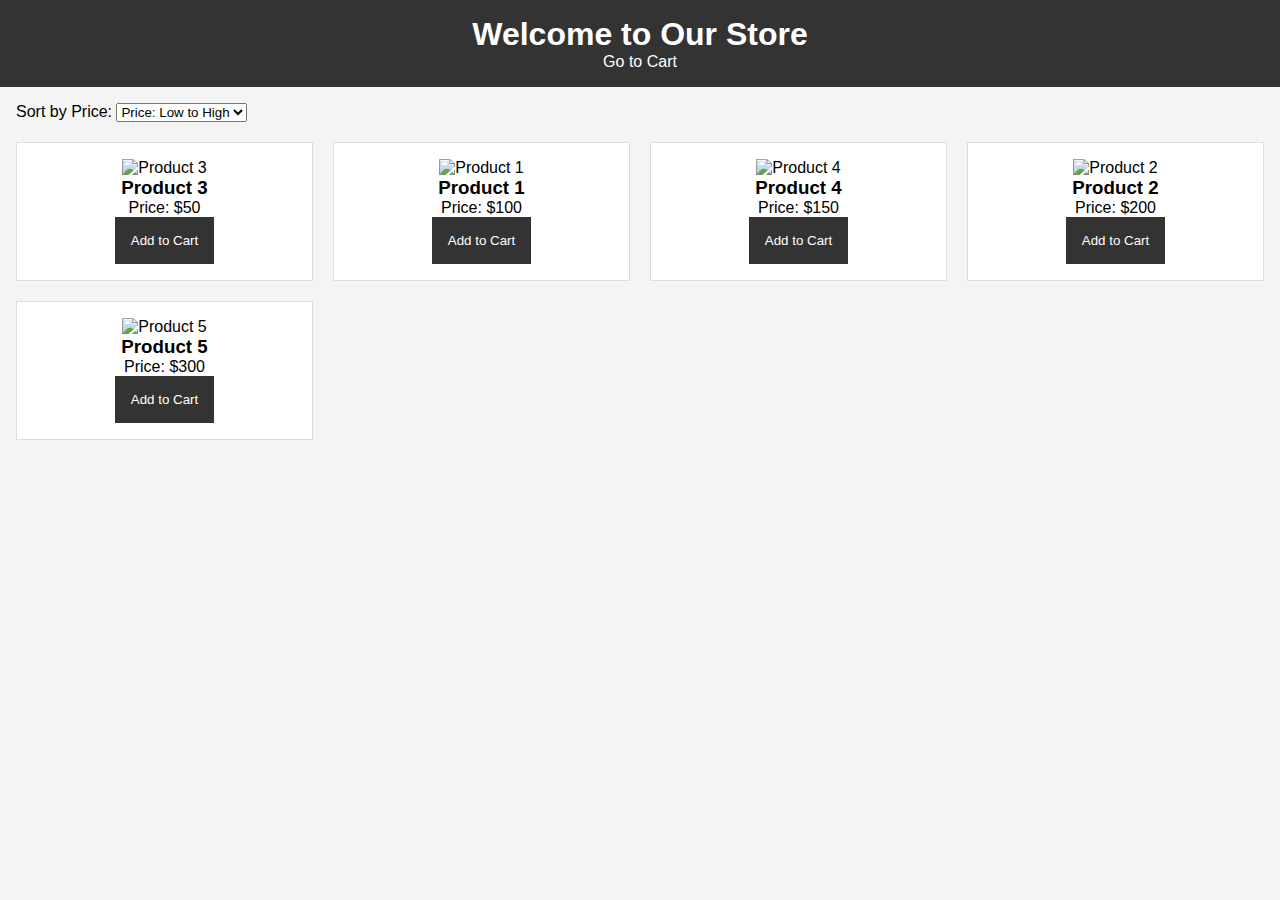
==== index.html @ 9c97854d "initial commit" ====
<!DOCTYPE html>
<html lang="en">
<head>
    <meta charset="UTF-8">
    <meta name="viewport" content="width=device-width, initial-scale=1.0">
    <title>Storefront</title>
    <link rel="stylesheet" href="style.css">
</head>
<body>
    <header>
        <h1>Welcome to Our Store</h1>
        <a href="cart.html">Go to Cart</a>
    </header>
    
    <main>
        <div class="sort-options">
            <label for="sortPrice">Sort by Price:</label>
            <select id="sortPrice" onchange="sortProducts()">
                <option value="low-high">Price: Low to High</option>
                <option value="high-low">Price: High to Low</option>
            </select>
        </div>

        <div class="products" id="product-list">
            <!-- Product items will be injected here by JavaScript -->
        </div>
    </main>

    <script src="script.js"></script>
    <script>
        // Automatically sort the products by price: low to high when the page is loaded
        window.onload = function() {
            document.getElementById('sortPrice').value = 'low-high'; // Default to low to high
            sortProducts(); // Sort products on page load
            renderProducts(); // Ensure products are rendered
        }
    </script>
</body>
</html>
---- style.css ----
* {
    margin: 0;
    padding: 0;
    box-sizing: border-box;
}

body {
    font-family: Arial, sans-serif;
    background-color: #f4f4f4;
}

header {
    background-color: #333;
    color: #fff;
    padding: 1rem;
    text-align: center;
}

a {
    color: #fff;
    text-decoration: none;
}

main {
    padding: 1rem;
}

.sort-options {
    margin-bottom: 20px;
}

.products {
    display: grid;
    grid-template-columns: repeat(auto-fill, minmax(250px, 1fr));
    gap: 20px;
}

.product {
    background-color: #fff;
    border: 1px solid #ddd;
    padding: 1rem;
    text-align: center;
}

.product img {
    width: 100%;
    height: auto;
}

#cart-items {
    padding: 1rem;
    background-color: #fff;
}

#cart-actions button {
    padding: 0.5rem 1rem;
    margin-top: 20px;
}

#details-form label {
    display: block;
    margin-top: 10px;
}

#details-form input,
#details-form textarea {
    width: 100%;
    padding: 0.5rem;
    margin-top: 5px;
}

button {
    background-color: #333;
    color: white;
    padding: 1rem;
    border: none;
    cursor: pointer;
}

button:hover {
    background-color: #555;
}

/* Mini cart container */
.mini-cart {
    border: 1px solid #ccc;
    padding: 10px;
    margin-bottom: 20px;
    background-color: #f9f9f9;
}

/* Mini cart item styling */
.mini-cart-item {
    display: flex;
    align-items: center;
    margin-bottom: 10px;
    font-size: 14px;
}

.mini-cart-img {
    width: 25px;
    height: 25px;
    margin-right: 10px;
}

.item-title {
    flex: 1; /* Ensure the title takes available space */
}

/* Responsive design */
@media (max-width: 600px) {
    .mini-cart-item {
        font-size: 12px;
    }

    .mini-cart-img {
        width: 20px;
        height: 20px;
    }
}

/* Styling for the confirmation page */
.confirmation-message {
    text-align: center;
    margin-bottom: 30px;
}

.order-summary {
    border: 1px solid #ccc;
    padding: 10px;
    background-color: #f9f9f9;
}
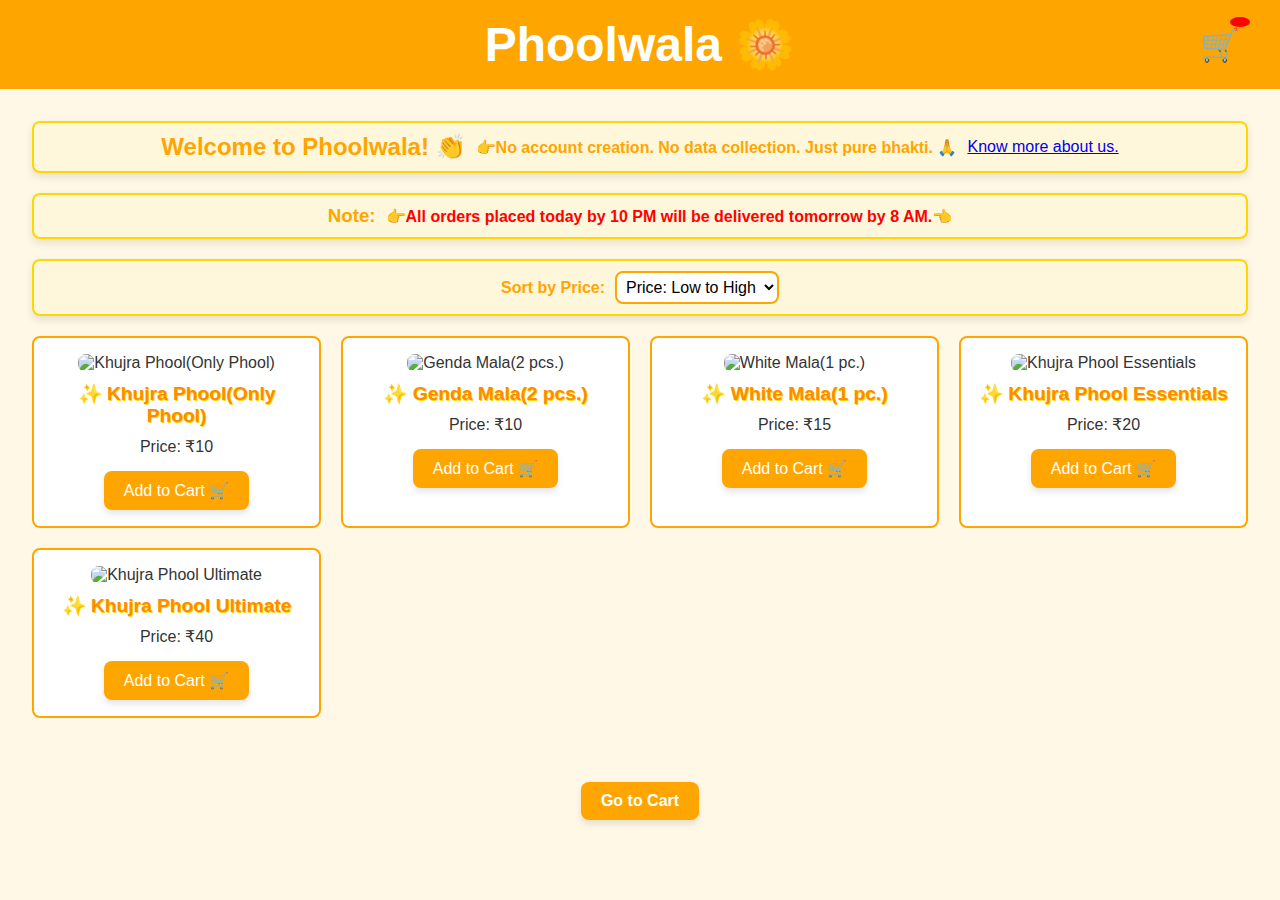
==== commit ffaead5e: "update: lots of updates and new about us page added." ====
--- a/index.html
+++ b/index.html
@@ -3,16 +3,32 @@
 <head>
     <meta charset="UTF-8">
     <meta name="viewport" content="width=device-width, initial-scale=1.0">
-    <title>Storefront</title>
+    <title>Phoolwala | Storefront</title>
     <link rel="stylesheet" href="style.css">
 </head>
 <body>
-    <header>
-        <h1>Welcome to Our Store</h1>
-        <a href="cart.html">Go to Cart</a>
+    <header class="storefront-header">
+        <h1>Phoolwala</h1>
+        <!-- Cart Icon with Item Count -->
+        <div id="cart-icon-container">
+            <a href="cart.html" id="cart-icon" style="right: 20px;">
+                🛒 <span id="cart-count" style="color: whitesmoke; font-weight: bold;"></span>
+            </a>
+        </div>
     </header>
     
     <main>
+        <div class="sort-options">
+            <h2>Welcome to Phoolwala! 👏</h2>
+            <p>👉<strong>No account creation. No data collection. Just pure bhakti. 🙏</strong></p>
+            <a href="about_us.html">Know more about us.</a>
+        </div>
+        
+        <div class="sort-options">
+            <h3>Note:</h3>
+            <p style="color: red;">👉<strong>All orders placed today by 10 PM will be delivered tomorrow by 8 AM.👈</strong></p>
+        </div>
+
         <div class="sort-options">
             <label for="sortPrice">Sort by Price:</label>
             <select id="sortPrice" onchange="sortProducts()">
@@ -26,10 +42,35 @@
         </div>
     </main>
 
+    <!-- Go to Cart Button at the Bottom -->
+    <footer>
+        <button id="go-to-cart-button" onclick="goToCart()">Go to Cart</button>
+    </footer>
+
     <script src="script.js"></script>
     <script>
+        // Initialize cart count and render it
+        function updateCartCount() {
+            const cart = JSON.parse(sessionStorage.getItem("cart")) || [];
+            const cartCount = cart.reduce((total, item) => total + item.quantity, 0);
+            const cartCountElement = document.getElementById("cart-count");
+            const cartButton = document.getElementById("go-to-cart-button");
+
+            // Update cart count on the cart icon
+            cartCountElement.textContent = cartCount > 0 ? `(${cartCount})` : "";
+
+            // Update cart count on the Go to Cart button
+            cartButton.textContent = cartCount > 0 ? `Go to Cart (${cartCount})` : "Go to Cart";
+        }
+
+        // Function to redirect to the cart page
+        function goToCart() {
+            window.location.href = "cart.html";
+        }
+
         // Automatically sort the products by price: low to high when the page is loaded
         window.onload = function() {
+            updateCartCount();
             document.getElementById('sortPrice').value = 'low-high'; // Default to low to high
             sortProducts(); // Sort products on page load
             renderProducts(); // Ensure products are rendered
--- a/style.css
+++ b/style.css
@@ -1,133 +1,739 @@
+/* General Reset and Box Sizing */
 * {
     margin: 0;
     padding: 0;
     box-sizing: border-box;
 }
 
+/* Body Styling */
 body {
-    font-family: Arial, sans-serif;
-    background-color: #f4f4f4;
-}
-
-header {
-    background-color: #333;
+    font-family: 'Comic Sans MS', cursive, sans-serif; /* Cartoon-inspired font */
+    background-color: #fff8e7; /* Light yellow background */
+    color: #333;
+}
+
+/* Header Styling */
+.storefront-header {
+    background-color: #ffa500; /* Bright orange */
     color: #fff;
     padding: 1rem;
     text-align: center;
-}
-
-a {
+    font-size: 1.5rem;
+    position: sticky;
+    top: 0;
+    z-index: 1000;
+    display: flex;
+    justify-content: center;
+    align-items: center;
+}
+
+/* Header Styling */
+header {
+    background-color: #ffa500; /* Bright orange */
+    color: #fff;
+    padding: 1rem;
+    text-align: center;
+    font-size: 1.5rem;
+    position: sticky;
+    top: 0;
+    z-index: 1000;
+}
+
+.storefront-header h1::after {
+    content: " 🌼"; /* Flower emoji for fun */
+}
+
+header a {
     color: #fff;
     text-decoration: none;
-}
-
+    font-size: 1rem;
+    margin-left: 10px;
+}
+
+/* Cart Icon Styling */
+#cart-icon-container {
+    position: absolute;
+    right: 20px;
+    top: 50%;
+    transform: translateY(-50%);
+}
+
+#cart-icon {
+    font-size: 2rem; /* Bigger cart icon */
+    color: #fff;
+    text-decoration: none;
+    position: relative;
+}
+
+#cart-count {
+    position: absolute;
+    top: -10px;
+    right: -10px;
+    background-color: red;
+    color: white;
+    font-size: 1rem; /* Bigger count */
+    font-weight: bold;
+    padding: 5px;
+    border-radius: 50%; /* Circular badge */
+    min-width: 20px;
+    text-align: center;
+}
+
+/* "Go to Cart" Button Styling */
+footer {
+    text-align: center;
+    padding: 2rem;
+}
+
+#go-to-cart-button {
+    margin: 0 auto;
+    background-color: #ffa500;
+    font-size: 1.2rem; /* Slightly larger for visibility */
+    font-weight: bold;
+}
+
+/* Responsive Design */
+@media (max-width: 600px) {
+    header {
+        flex-direction: column; /* Stack title and cart icon */
+        text-align: center;
+    }
+
+    #cart-icon-container {
+        position: static; /* Reposition for mobile */
+        transform: none;
+        margin-top: 10px;
+    }
+
+    #cart-icon {
+        font-size: 1.5rem; /* Smaller cart icon on small screens */
+    }
+
+    #cart-count {
+        font-size: 0.8rem; /* Smaller count on small screens */
+        padding: 3px;
+    }
+
+    #go-to-cart-button {
+        font-size: 1rem;
+        padding: 8px 16px;
+    }
+}
+
+/* Main Content Styling */
 main {
-    padding: 1rem;
-}
-
+    padding: 2rem;
+}
+
+/* Sort-by-Price Section */
 .sort-options {
+    display: flex;
+    align-items: center;
+    justify-content: center;
     margin-bottom: 20px;
-}
-
+    gap: 10px;
+    font-size: 1rem;
+    color: #ffa500; /* Orange Text */
+    border: 2px solid #ffd700; /* Golden border */
+    border-radius: 8px; /* Rounded edges */
+    background-color: #fff7db; /* Light yellow */
+    padding: 10px 20px;
+    box-shadow: 0 4px 8px rgba(0, 0, 0, 0.1);
+}
+
+.sort-options label {
+    font-weight: bold;
+}
+
+.sort-options select {
+    font-size: 1rem;
+    border: 2px solid #ffa500; /* Orange border */
+    border-radius: 8px; /* Rounded edges */
+    padding: 5px;
+    background-color: #fff;
+    cursor: pointer;
+}
+
+.sort-options select:hover {
+    background-color: #ffe6b3; /* Light orange hover */
+}
+
+option, #sortPrice{
+    font-family: 'Comic Sans MS', cursive, sans-serif;
+}
+
+/* Product Grid */
 .products {
     display: grid;
     grid-template-columns: repeat(auto-fill, minmax(250px, 1fr));
     gap: 20px;
 }
 
+/* Individual Product Styling */
 .product {
     background-color: #fff;
-    border: 1px solid #ddd;
+    border: 2px solid #ffa500; /* Orange border */
+    border-radius: 8px; /* Rounded edges */
     padding: 1rem;
     text-align: center;
-}
-
+    transition: transform 0.2s, box-shadow 0.2s; /* Subtle hover animation */
+}
+
+.product:hover {
+    transform: scale(1.05);
+    box-shadow: 0 4px 8px rgba(0, 0, 0, 0.2);
+}
+
+/* Product Images */
 .product img {
     width: 100%;
     height: auto;
-}
-
+    border-radius: 8px; /* Rounded edges */
+    margin-bottom: 10px;
+}
+
+/* Product Name */
+.product h3 {
+    font-size: 1.2rem;
+    margin-bottom: 10px;
+    color: #ff8c00; /* Dark orange */
+    text-shadow: 1px 1px #ffd700; /* Subtle golden shadow */
+}
+
+.product h3::before {
+    content: "✨ "; /* Add sparkle emoji for fun */
+}
+
+/* Product Price */
+.product p {
+    font-size: 1rem;
+    color: #333;
+    margin-bottom: 15px;
+}
+
+/* Add to Cart Button */
+.product button, #go-to-cart-button {
+    background-color: #ffa500; /* Orange background */
+    color: #fff;
+    border: none;
+    padding: 10px 20px;
+    border-radius: 8px; /* Rounded edges */
+    cursor: pointer;
+    font-size: 1rem;
+    font-family: 'Comic Sans MS', cursive, sans-serif;
+    transition: background-color 0.3s, transform 0.2s;
+    box-shadow: 0 4px 6px rgba(0, 0, 0, 0.1); /* Subtle shadow */
+}
+
+.product button:hover,  #go-to-cart-button:hover {
+    background-color: #ff8c00; /* Darker orange */
+    transform: translateY(-2px); /* Lift on hover */
+}
+
+.product button::after {
+    content: " 🛒"; /* Shopping cart emoji */
+}
+
+/* Responsive Design */
+@media (max-width: 600px) {
+    .products {
+        grid-template-columns: 1fr; /* Single column on small screens */
+    }
+
+    .sort-options {
+        flex-direction: column; /* Stack label and select */
+    }
+}
+
+/**********Cart Page**********/
+
+.cart-header h1::after {
+    content: " 🛍️"; /* Shopping bag emoji for fun */
+}
+
+/* Cart Items Container */
 #cart-items {
     padding: 1rem;
     background-color: #fff;
+    border: 2px solid #ffa500; /* Orange border */
+    border-radius: 8px;
+    box-shadow: 0 4px 8px rgba(0, 0, 0, 0.1);
+    margin-bottom: 20px;
+}
+
+/* Cart Item Styling */
+.cart-item-content {
+    display: flex;
+    align-items: center; /* Vertically align content */
+    gap: 15px; /* Space between elements */
+    margin-bottom: 20px;
+    padding: 10px;
+    border: 2px solid #ffd700; /* Golden border */
+    background-color: #fff;
+    border-radius: 8px;
+    transition: transform 0.3s, box-shadow 0.3s;
+}
+
+.cart-item-content:hover {
+    transform: scale(1.02);
+    box-shadow: 0 4px 8px rgba(0, 0, 0, 0.1);
+}
+
+/* Styling for Item Image */
+.cart-item-image {
+    width: 100px; /* Adjust size as needed */
+    height: auto;
+    border-radius: 8px; /* Rounded edges */
+    border: 2px solid #ffa500; /* Orange border */
+}
+
+/* Cart Item Details */
+.cart-item-details {
+    flex-grow: 1; /* Allow details to take up remaining space */
+    font-size: 1rem;
+}
+
+.cart-item-details h3 {
+    font-size: 1.2rem;
+    margin-bottom: 10px;
+    color: #ff8c00; /* Dark orange */
+    text-shadow: 1px 1px #ffd700; /* Subtle golden shadow */
+}
+
+.cart-item-details p {
+    font-size: 1rem;
+    color: #333;
+}
+
+/* Quantity Controls and Dustbin */
+.quantity-controls {
+    display: flex;
+    align-items: center;
+    gap: 10px;
+}
+
+.quantity-controls button {
+    background-color: #ffa500;
+    color: white;
+    border: none;
+    padding: 8px 12px;
+    border-radius: 8px; /* Rounded edges */
+    cursor: pointer;
+    font-size: 1rem;
+    transition: background-color 0.3s, transform 0.2s;
+    box-shadow: 0 4px 6px rgba(0, 0, 0, 0.1);
+}
+
+.quantity-controls button:hover {
+    background-color: #ff8c00; /* Darker orange */
+    transform: translateY(-2px); /* Lift effect */
+}
+
+.quantity-controls .remove-icon {
+    background: none;
+    border: none;
+    color: red;
+    font-size: 1.5rem;
+    cursor: pointer;
+    transition: transform 0.2s, color 0.3s;
+}
+
+.quantity-controls .remove-icon:hover {
+    transform: scale(1.2);
+    color: darkred;
+}
+
+/* Responsive Quantity Controls */
+@media (max-width: 600px) {
+    .quantity-controls {
+        flex-wrap: wrap; /* Wrap controls to the next line if needed */
+        justify-content: flex-start;
+        gap: 5px;
+    }
+
+    .cart-item-content {
+        flex-wrap: wrap; /* Stack elements on smaller screens */
+        justify-content: center;
+    }
+
+    .cart-item-image {
+        width: 80px; /* Smaller image on small screens */
+    }
+
+    .cart-item-details {
+        text-align: center;
+        flex-grow: 1;
+    }
+}
+
+/* Cart Actions */
+#cart-actions {
+    display: flex;
+    justify-content: center;
+    gap: 10px;
+    margin-top: 20px;
 }
 
 #cart-actions button {
-    padding: 0.5rem 1rem;
+    background-color: #ffa500; /* Orange button */
+    color: #fff;
+    border: none;
+    padding: 10px 20px;
+    border-radius: 8px; /* Rounded edges */
+    cursor: pointer;
+    font-size: 1rem;
+    font-family: 'Comic Sans MS', cursive, sans-serif;
+    transition: background-color 0.3s, transform 0.2s;
+    box-shadow: 0 4px 6px rgba(0, 0, 0, 0.1); /* Subtle shadow */
+}
+
+#cart-actions button:hover {
+    background-color: #ff8c00; /* Darker orange */
+    transform: translateY(-2px); /* Lift on hover */
+}
+
+#cart-actions button::after {
+    content: " ✅"; /* Checkmark emoji */
+}
+
+/* Total Price Section */
+#total-price {
+    font-size: 1.5rem;
+    color: #ffa500; /* Orange */
+    text-align: center;
     margin-top: 20px;
-}
-
+    font-weight: bold;
+}
+
+/**********Enter Details Page**********/
+
+.enter-details-header h1::after {
+    content: " ✍️"; /* Writing hand emoji for fun */
+}
+
+/* Form Container */
+#details-form {
+    max-width: 500px;
+    margin: 0 auto;
+    padding: 20px;
+    background-color: #fff;
+    border: 2px solid #ffd700; /* Golden border */
+    border-radius: 8px; /* Rounded edges */
+    box-shadow: 0 4px 8px rgba(0, 0, 0, 0.1);
+}
+
+/* Form Heading */
+#details-form h2 {
+    font-size: 1.5rem;
+    color: #ff8c00; /* Dark orange */
+    text-align: center;
+    margin-bottom: 20px;
+    text-shadow: 1px 1px #ffd700; /* Subtle golden shadow */
+}
+
+#details-form h2::after {
+    content: " 📝"; /* Memo emoji for fun */
+}
+
+/* Input Labels */
 #details-form label {
     display: block;
-    margin-top: 10px;
-}
-
+    font-size: 1rem;
+    color: #ffa500; /* Orange text */
+    margin-bottom: 5px;
+}
+
+/* Input Fields */
 #details-form input,
-#details-form textarea {
+#details-form textarea,
+#details-form select {
     width: 100%;
-    padding: 0.5rem;
-    margin-top: 5px;
-}
-
-button {
-    background-color: #333;
-    color: white;
-    padding: 1rem;
-    border: none;
-    cursor: pointer;
-}
-
-button:hover {
-    background-color: #555;
-}
-
-/* Mini cart container */
+    padding: 10px;
+    margin-bottom: 15px;
+    border: 2px solid #ffa500; /* Orange border */
+    border-radius: 8px; /* Rounded edges */
+    font-size: 1rem;
+    background-color: #fff7db; /* Light yellow background */
+    outline: none;
+    transition: border-color 0.3s;
+}
+
+#details-form input:focus,
+#details-form textarea:focus,
+#details-form select:focus {
+    border-color: #ff8c00; /* Darker orange on focus */
+}
+
+/* Payment Options */
+.payment-options {
+    display: flex;
+    align-items: center;
+    justify-content: space-between;
+    margin-bottom: 15px;
+}
+
+.payment-options label {
+    font-size: 1rem;
+    color: #333;
+    margin-left: 10px;
+}
+
+.payment-options input {
+    margin-right: 10px;
+}
+
+/* Mini Cart Section */
 .mini-cart {
-    border: 1px solid #ccc;
-    padding: 10px;
-    margin-bottom: 20px;
-    background-color: #f9f9f9;
-}
-
-/* Mini cart item styling */
+    margin-top: 20px;
+    padding: 15px;
+    background-color: #fff;
+    border: 2px solid #ffd700; /* Golden border */
+    border-radius: 8px; /* Rounded edges */
+    box-shadow: 0 4px 8px rgba(0, 0, 0, 0.1); /* Subtle shadow */
+}
+
+.mini-cart h3 {
+    font-size: 1.3rem;
+    color: #ff8c00; /* Dark orange */
+    text-align: center;
+    margin-bottom: 15px;
+    text-shadow: 1px 1px #ffd700; /* Subtle golden shadow */
+}
+
 .mini-cart-item {
     display: flex;
     align-items: center;
     margin-bottom: 10px;
-    font-size: 14px;
+    font-size: 0.9rem;
 }
 
 .mini-cart-img {
-    width: 25px;
-    height: 25px;
+    width: 50px; /* Smaller image size */
+    height: 50px;
+    border-radius: 8px; /* Rounded edges */
+    border: 2px solid #ffa500; /* Orange border */
     margin-right: 10px;
 }
 
-.item-title {
-    flex: 1; /* Ensure the title takes available space */
-}
-
-/* Responsive design */
+.mini-cart-details {
+    flex-grow: 1;
+}
+
+.mini-cart-details span {
+    display: block;
+    color: #333;
+}
+
+.mini-cart-price {
+    color: #ff8c00; /* Dark orange */
+    font-weight: bold;
+}
+
+/* Form Buttons */
+#details-form button {
+    background-color: #ffa500; /* Orange button */
+    color: #fff;
+    border: none;
+    padding: 10px 20px;
+    border-radius: 8px; /* Rounded edges */
+    cursor: pointer;
+    font-size: 1rem;
+    font-family: 'Comic Sans MS', cursive, sans-serif;
+    transition: background-color 0.3s, transform 0.2s;
+    box-shadow: 0 4px 6px rgba(0, 0, 0, 0.1); /* Subtle shadow */
+    display: block;
+    width: 100%; /* Full-width button */
+    text-align: center;
+}
+
+#details-form button:hover {
+    background-color: #ff8c00; /* Darker orange */
+    transform: translateY(-2px); /* Lift on hover */
+}
+
+#details-form button::after {
+    content: " ✅"; /* Checkmark emoji */
+}
+
+/* Responsive Layout for Small Screens */
 @media (max-width: 600px) {
+    #details-form {
+        padding: 15px;
+    }
+
+    .payment-options {
+        flex-direction: column; /* Stack payment options vertically */
+        align-items: flex-start;
+    }
+
+    .payment-options label {
+        margin: 5px 0;
+    }
+
     .mini-cart-item {
-        font-size: 12px;
+        flex-wrap: wrap; /* Wrap items for smaller screens */
+        text-align: left;
     }
 
     .mini-cart-img {
-        width: 20px;
-        height: 20px;
-    }
-}
-
-/* Styling for the confirmation page */
+        width: 40px; /* Slightly smaller on small screens */
+        height: 40px;
+    }
+}
+
+/* Confetti Animation */
+@keyframes confetti-fall {
+    0% {
+        transform: translateY(-100%) rotate(0deg);
+        opacity: 1;
+    }
+    100% {
+        transform: translateY(100vh) rotate(360deg);
+        opacity: 0;
+    }
+}
+
+.confetti {
+    position: absolute;
+    top: -10px;
+    width: 10px;
+    height: 30px;
+    background-color: #ffa500; /* Orange confetti */
+    animation: confetti-fall 3s linear infinite;
+}
+
+.confetti:nth-child(2) {
+    background-color: #ffd700; /* Yellow confetti */
+    left: 20%;
+    animation-duration: 3.5s;
+}
+
+.confetti:nth-child(3) {
+    background-color: #ffa500;
+    left: 40%;
+    animation-duration: 4s;
+}
+
+.confetti:nth-child(4) {
+    background-color: #ffd700;
+    left: 60%;
+    animation-duration: 3.2s;
+}
+
+.confetti:nth-child(5) {
+    background-color: #ffa500;
+    left: 80%;
+    animation-duration: 3.8s;
+}
+
+/* Confirmation Message */
 .confirmation-message {
-    text-align: center;
-    margin-bottom: 30px;
-}
-
+    margin: 0 auto;
+    padding: 20px;
+    background-color: #fff;
+    border: 2px solid #ffd700; /* Golden border */
+    border-radius: 8px; /* Rounded edges */
+    box-shadow: 0 4px 8px rgba(0, 0, 0, 0.1); /* Subtle shadow */
+    max-width: 500px;
+    text-align: center;
+}
+
+.confirmation-message img {
+    width: 80px; /* Icon size */
+    height: 80px;
+    margin-bottom: 20px;
+    animation: bounce 1s infinite;
+}
+
+@keyframes bounce {
+    0%, 100% {
+        transform: translateY(0);
+    }
+    50% {
+        transform: translateY(-10px);
+    }
+}
+
+.confirmation-message h1 {
+    font-size: 2rem;
+    color: #ff8c00; /* Dark orange */
+    margin-bottom: 10px;
+    text-shadow: 1px 1px #ffd700; /* Subtle golden shadow */
+}
+
+.confirmation-message p {
+    font-size: 1rem;
+    color: #333;
+    margin-bottom: 20px;
+}
+
+/* Order Summary */
 .order-summary {
-    border: 1px solid #ccc;
-    padding: 10px;
-    background-color: #f9f9f9;
-}
-
+    margin: 20px auto;
+    padding: 20px;
+    background-color: #fff;
+    border: 2px solid #ffa500; /* Orange border */
+    border-radius: 8px; /* Rounded edges */
+    box-shadow: 0 4px 8px rgba(0, 0, 0, 0.1); /* Subtle shadow */
+    max-width: 600px;
+    text-align: center;
+}
+
+.order-summary h2 {
+    font-size: 1.5rem;
+    color: #ff8c00;
+    margin-bottom: 20px;
+}
+
+.order-summary h2::after {
+    content: " 📦"; /* Box emoji */
+}
+
+.order-summary p {
+    font-size: 1rem;
+    margin-bottom: 10px;
+    color: #333;
+}
+
+.order-summary span {
+    font-weight: bold;
+    color: #ff8c00;
+}
+
+/* Back to Store Button */
+#back-to-store {
+    background-color: #ffa500; /* Orange button */
+    color: #fff;
+    border: none;
+    padding: 10px 20px;
+    border-radius: 8px; /* Rounded edges */
+    font-size: 1rem;
+    cursor: pointer;
+    transition: background-color 0.3s, transform 0.2s;
+    box-shadow: 0 4px 6px rgba(0, 0, 0, 0.1); /* Subtle shadow */
+    margin-top: 20px;
+}
+
+#back-to-store:hover {
+    background-color: #ff8c00; /* Darker orange */
+    transform: translateY(-2px); /* Lift on hover */
+}
+
+#back-to-store::after {
+    content: " 🏠"; /* Home emoji */
+}
+
+/* Responsive Design */
+@media (max-width: 600px) {
+    .confirmation-message {
+        padding: 15px;
+    }
+
+    .order-summary {
+        padding: 15px;
+    }
+
+    #back-to-store {
+        font-size: 0.9rem;
+    }
+}